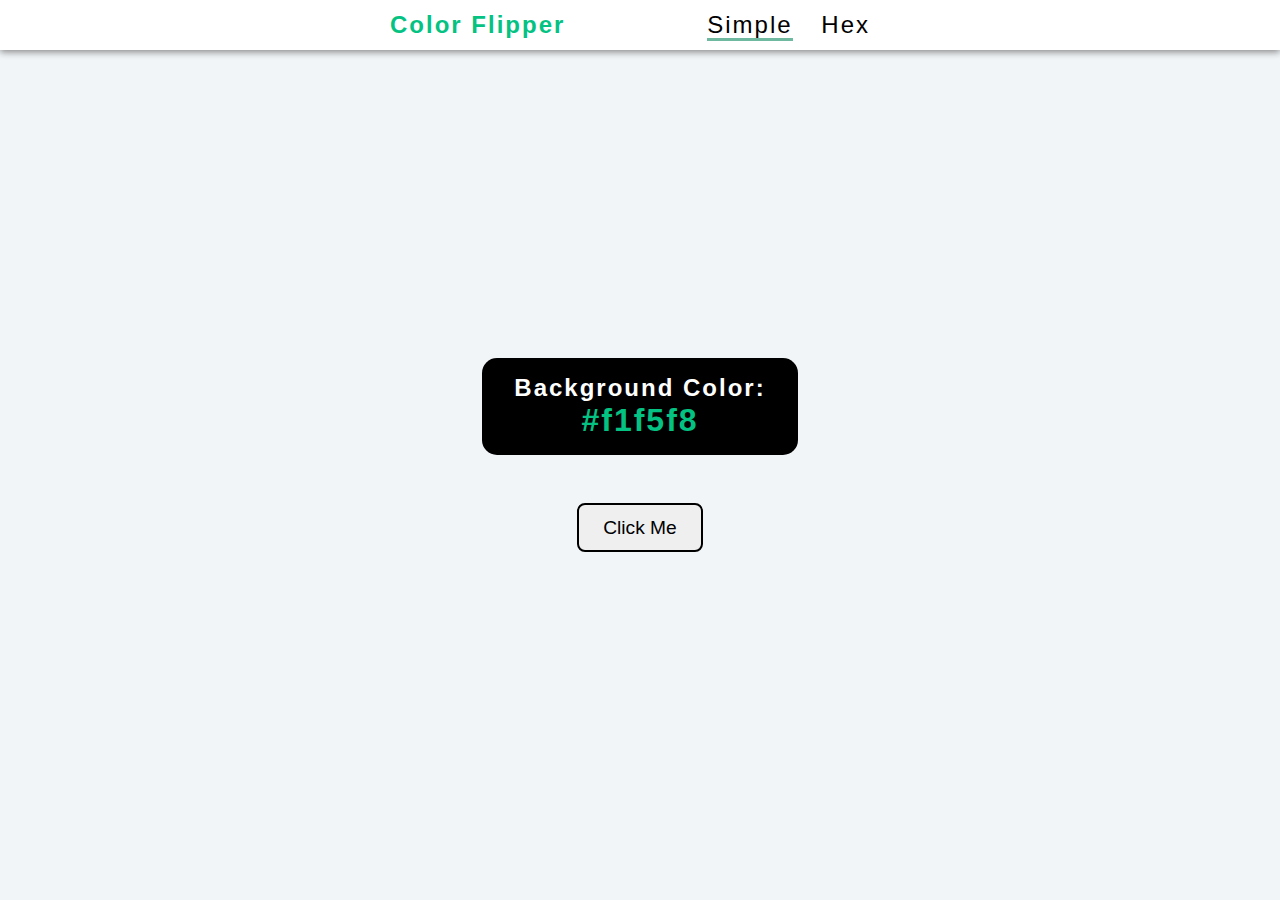
==== index.html @ 8d887a43 "Add files via upload" ====
<!DOCTYPE html>
<html lang="en">

<head>
    <meta charset="UTF-8">
    <meta http-equiv="X-UA-Compatible" content="IE=edge">
    <meta name="viewport" content="width=device-width, initial-scale=1.0">
    <title>color flipper</title>
    <link rel="stylesheet" href="style.css">
</head>

<body>
    <nav>
        <div class="nav-center">
            <h4>Color Flipper</h4>
            <ul class="nav-links">
                <li>
                    <a class="active" href="index.html">Simple</a>
                </li>
                <li>
                    <a href="hex.html">Hex</a>
                </li>
            </ul>
        </div>
    </nav>
    <main>
        <div class="container">
            <h2>Background Color:
                <span class="color">
                    #f1f5f8
                </span>
            </h2>
            <button class="btn btn-hero" id="btn">Click Me</button>
        </div>
    </main>
    <script src="main.js"></script>
</body>

</html>
---- style.css ----
* {
  box-sizing: border-box;
  margin: 0;
  padding: 0;
  text-decoration: none;
}
body {
  background-color: #f1f5f8;
  font-family: "Gill Sans", "Gill Sans MT", Calibri, "Trebuchet MS", sans-serif;
  letter-spacing: 2px;
}

nav {
  background-color: #fff;
  box-shadow: 0px 2px 7px 0px rgba(133, 133, 133, 1);
}
li {
  list-style-type: none;
  display: inline;
  margin-right: 20px;
}
li a {
  color: black;
}
.nav-center {
  display: flex;
  justify-content: space-between;
  align-items: center;
  max-width: 500px;
  height: 50px;
  margin: 0 auto;
  font-size: 1.5rem;
}
h4 {
  color: rgb(4, 194, 130);
}

main {
  height: 90vh;
  display: flex;
  justify-content: center;
  align-items: center;
}
.container {
  color: #fff;

  display: flex;
  flex-direction: column;
  justify-content: center;
  align-items: center;
  gap: 3rem;
}
h2 {
  padding: 1rem 2rem;
  border-radius: 15px;
  background-color: rgb(0, 0, 0);
  display: flex;
  flex-direction: column;
  align-items: center;
}
span {
  color: rgb(4, 194, 130);
  font-size: 2rem;
}
.btn {
  font-size: 1.2em;
  padding: 0.7rem 1.5rem;
  border: 2px solid black;
  border-radius: 8px;
}
.btn:hover {
  background-color: rgb(112, 185, 161);
  cursor: pointer;
}
.active {
  border-bottom: 3px solid rgb(112, 185, 161);
}
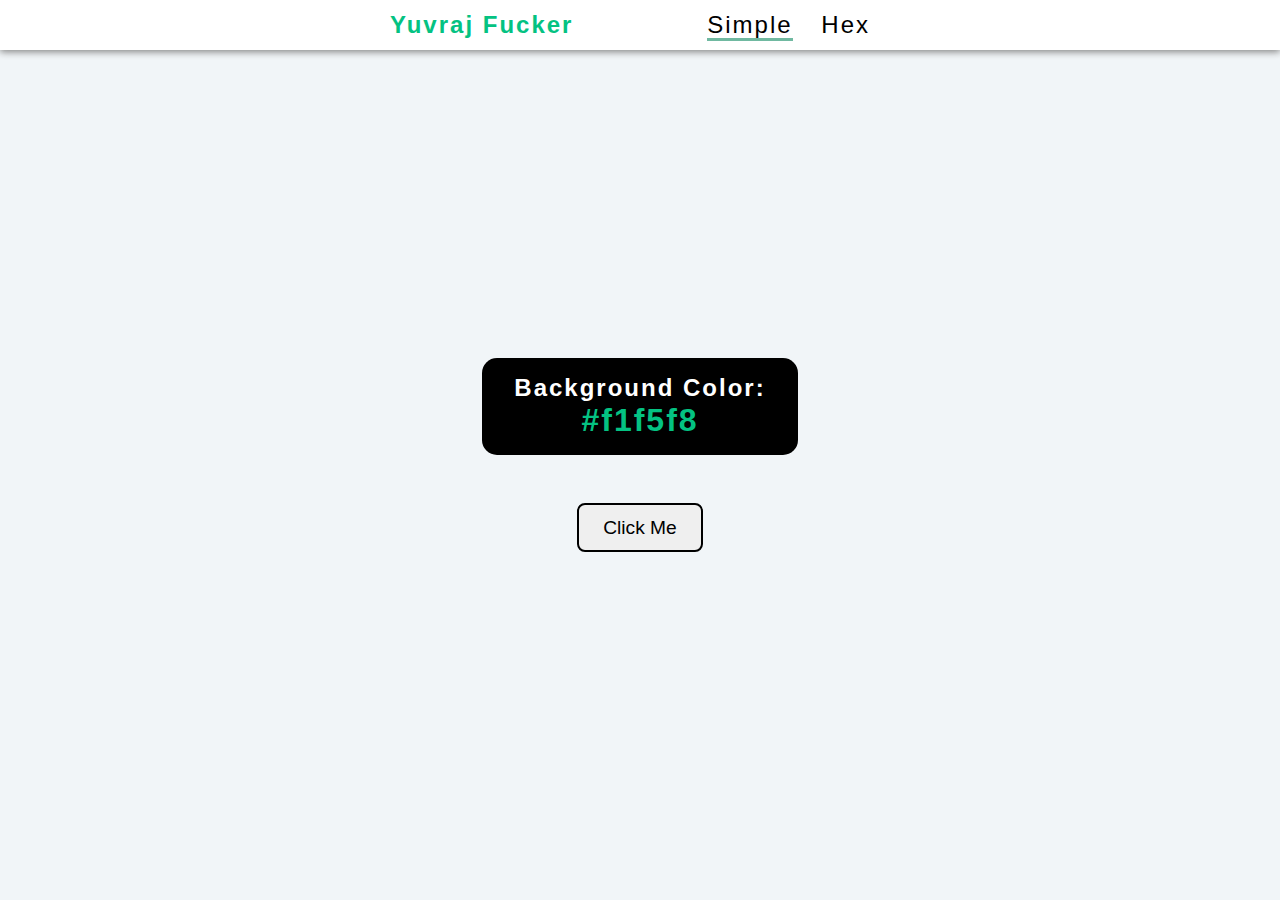
==== commit b54c76a5: "Update index.html" ====
--- a/index.html
+++ b/index.html
@@ -12,7 +12,7 @@
 <body>
     <nav>
         <div class="nav-center">
-            <h4>Color Flipper</h4>
+            <h4>Yuvraj Fucker</h4>
             <ul class="nav-links">
                 <li>
                     <a class="active" href="index.html">Simple</a>
@@ -36,4 +36,4 @@
     <script src="main.js"></script>
 </body>
 
-</html>+</html>
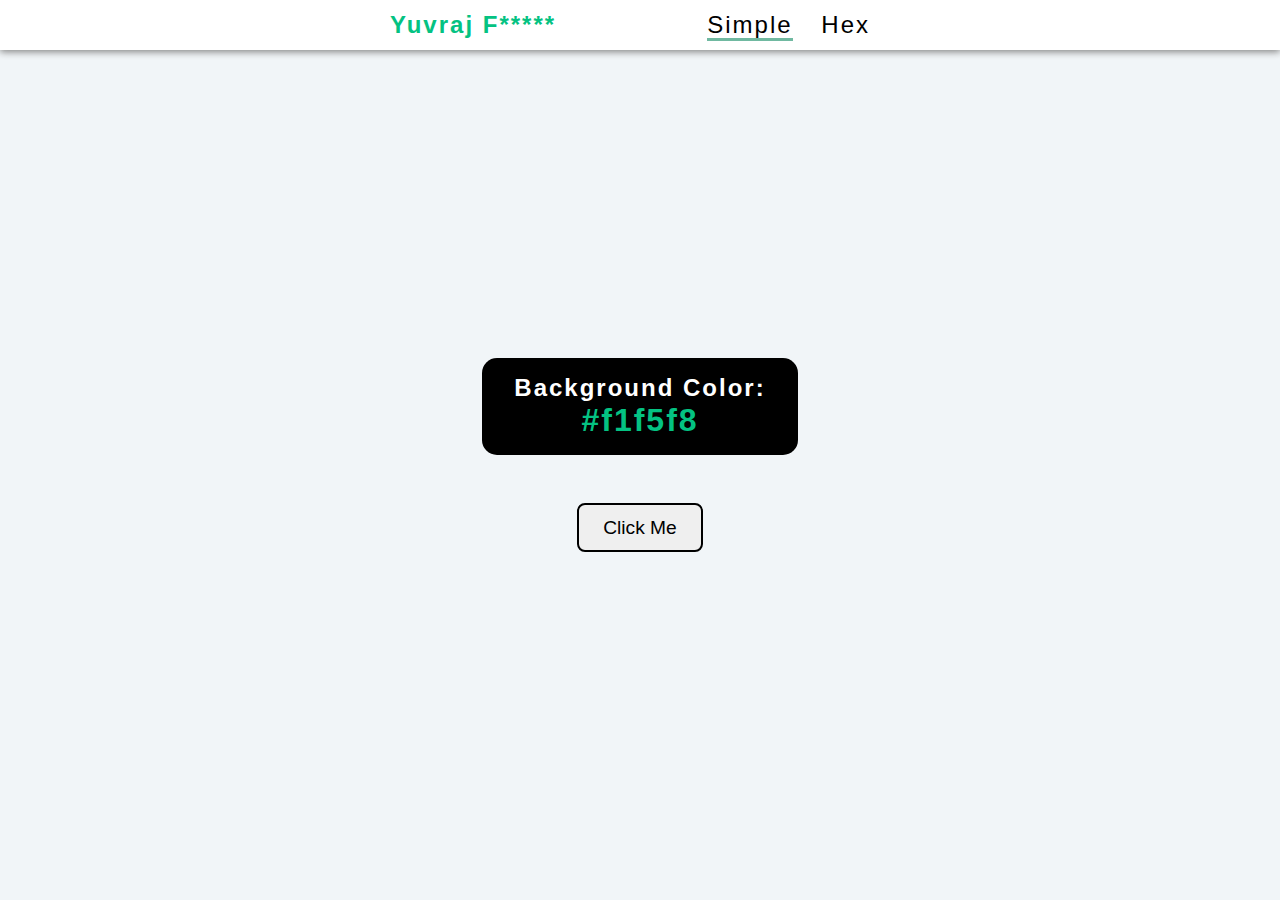
==== commit 148bea63: "Update index.html" ====
--- a/index.html
+++ b/index.html
@@ -12,7 +12,7 @@
 <body>
     <nav>
         <div class="nav-center">
-            <h4>Yuvraj Fucker</h4>
+            <h4>Yuvraj F*****</h4>
             <ul class="nav-links">
                 <li>
                     <a class="active" href="index.html">Simple</a>
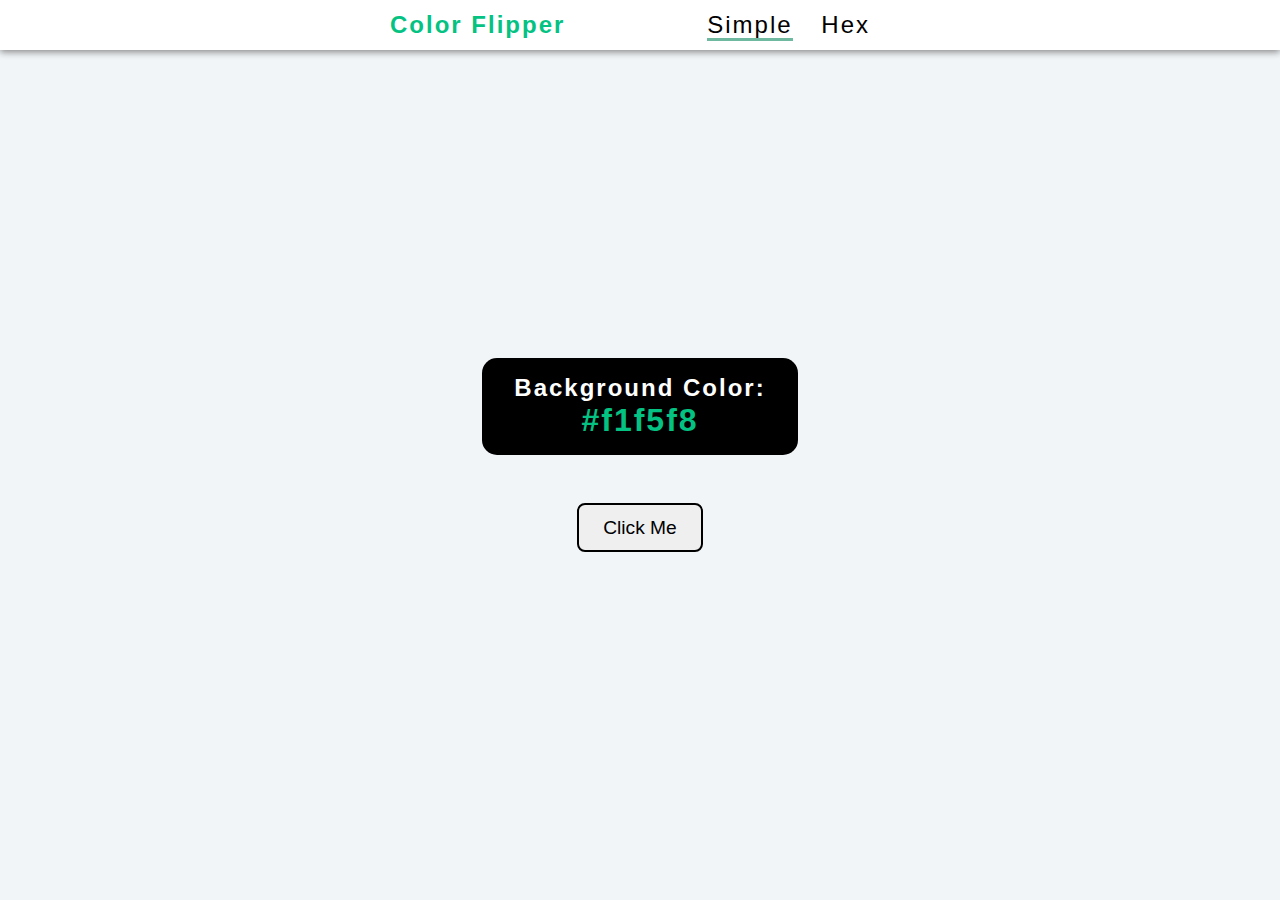
==== commit 8e8ddd25: "Update index.html" ====
--- a/index.html
+++ b/index.html
@@ -12,7 +12,7 @@
 <body>
     <nav>
         <div class="nav-center">
-            <h4>Yuvraj F*****</h4>
+            <h4>Color Flipper</h4>
             <ul class="nav-links">
                 <li>
                     <a class="active" href="index.html">Simple</a>
